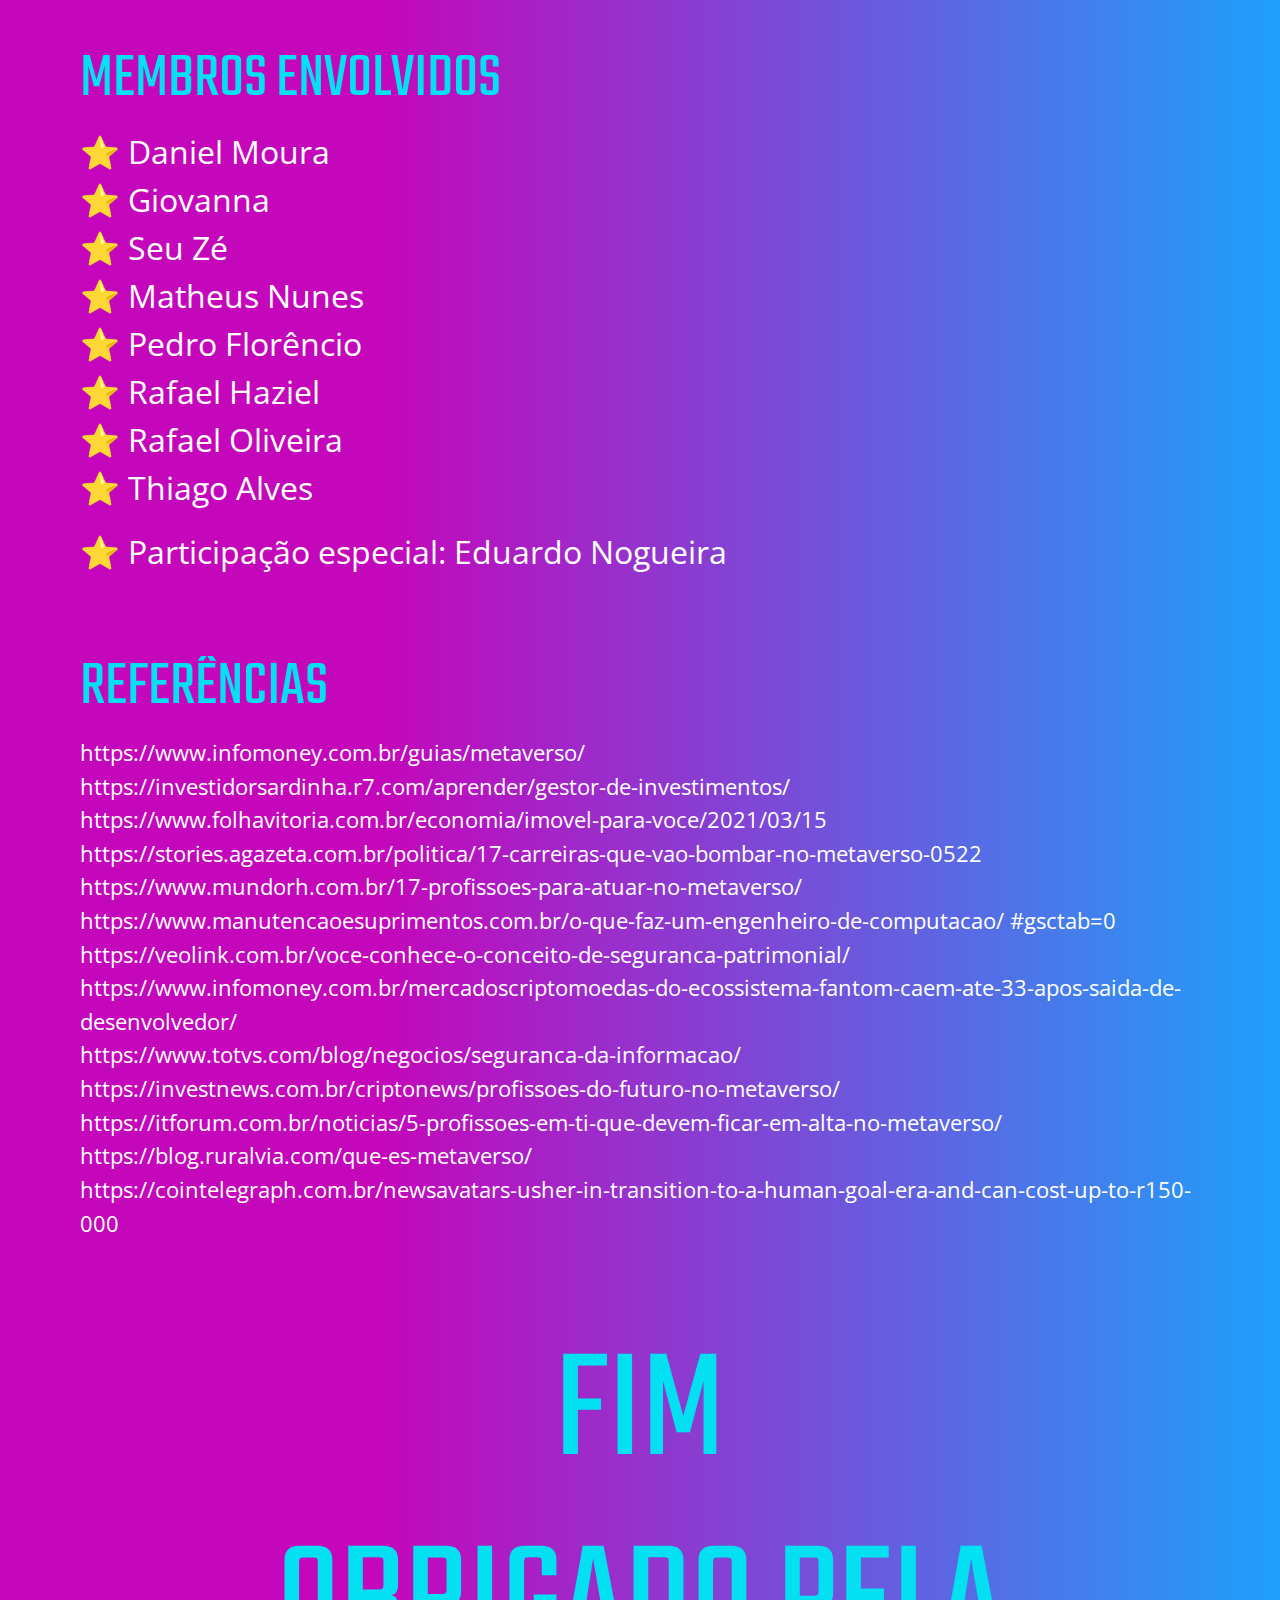
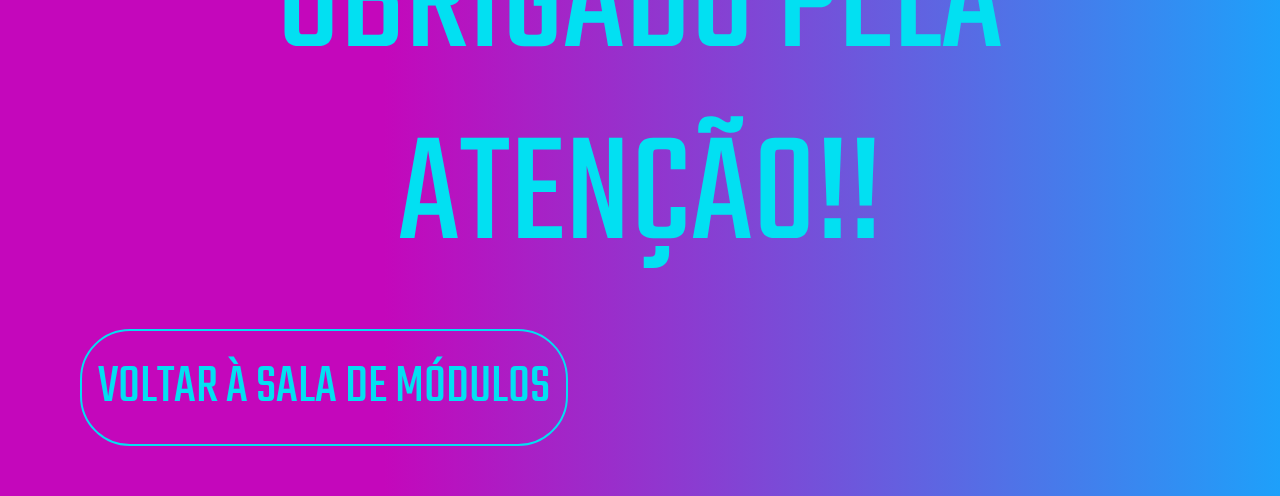
==== src/assets/html/referencia.html @ d573d34e "Fim do trabalho de P.E sobre o Metaverso" ====
<!DOCTYPE html>
<html lang="pt-br">
    <head>
        <meta charset="UTF-8">
        <meta http-equiv="X-UA-Compatible" content="IE=edge">
        <meta name="viewport" content="width=device-width, initial-scale=1.0">
        <title>Metaverso | Membros e Referências</title>
        <link rel="preconnect" href="https://fonts.googleapis.com">
        <link rel="preconnect" href="https://fonts.gstatic.com" crossorigin>
        <link href="https://fonts.googleapis.com/css2?family=Open+Sans:wght@300;400;700&display=swap" rel="stylesheet">
        <link href="https://fonts.googleapis.com/css2?family=Teko&display=swap" rel="stylesheet">
        <link rel="stylesheet" href="../../../reset.css">
        <link rel="stylesheet" href="../../../src/assets/css/global.css">
        <link rel="stylesheet" href="../../../src/assets/css/referencia.css">
    </head>
    <body>
        <main class="main">
            <section class="main__section">
                <article class="main__article">
                    <h2 class="article__titulo">Membros envolvidos</h1>
                    <p class="article__membros">Daniel Moura</p>
                    <p class="article__membros">Giovanna</p>
                    <p class="article__membros">Seu Zé</p>
                    <p class="article__membros">Matheus Nunes</p>
                    <p class="article__membros">Pedro Florêncio</p>
                    <p class="article__membros">Rafael Haziel</p>
                    <p class="article__membros">Rafael Oliveira</p>
                    <p class="article__membros">Thiago Alves</p>
                    <br>
                    <p class="article__membros">Participação especial: Eduardo Nogueira</p>
                </article>

                <article class="main__article">
                    <h2 class="article__titulo">Referências</h2>
                    <p class="article__references">https://www.infomoney.com.br/guias/metaverso/</p> 
                    <p class="article__references">https://investidorsardinha.r7.com/aprender/gestor-de-investimentos/</p> 
                    <p class="article__references">https://www.folhavitoria.com.br/economia/imovel-para-voce/2021/03/15</p> 
                    <p class="article__references">https://stories.agazeta.com.br/politica/17-carreiras-que-vao-bombar-no-metaverso-0522</p>
                    <p class="article__references">https://www.mundorh.com.br/17-profissoes-para-atuar-no-metaverso/</p> 
                    <p class="article__references">https://www.manutencaoesuprimentos.com.br/o-que-faz-um-engenheiro-de-computacao/
                    #gsctab=0</p> 
                    <p class="article__references">https://veolink.com.br/voce-conhece-o-conceito-de-seguranca-patrimonial/</p> 
                    <p class="article__references">https://www.infomoney.com.br/mercadoscriptomoedas-do-ecossistema-fantom-caem-ate-33-apos-saida-de-desenvolvedor/</p> 
                    <p class="article__references">https://www.totvs.com/blog/negocios/seguranca-da-informacao/</p> 
                    <p class="article__references">https://investnews.com.br/criptonews/profissoes-do-futuro-no-metaverso/</p> 
                    <p class="article__references">https://itforum.com.br/noticias/5-profissoes-em-ti-que-devem-ficar-em-alta-no-metaverso/</p> 
                    <p class="article__references">https://blog.ruralvia.com/que-es-metaverso/</p>
                    <p class="article__references">https://cointelegraph.com.br/newsavatars-usher-in-transition-to-a-human-goal-era-and-can-cost-up-to-r150-000</p> 
                </article>

                
                <h2 class="fim">Fim</h2>
                <h2 class="agradecimento">Obrigado pela atenção!!</h2>
                
                <a class="main__link" href="home.html">Voltar à sala de Módulos</a>
            </section>
        </main>
    </body>
</html>
---- src/assets/css/global.css ----
*{
    margin: 0;
    padding: 0;
    border: 0;
    box-sizing: border-box;
}

:root{
    /*BRANCO*/
    --branco: #FFFFFF;

    /*CIANOS*/
    --ciano: #1EA0FA;
    --ciano-claro: #02E0F2;
    --ciano-cinza: #91B3F2;

    /*AZUIS*/
    --azul: #4503CB;
    --azul-claro: #0333FF;
    --azul-escuro: #2f0461;

    /*ROSAS*/
    --rosa: #FF11A4;
    --rosa-claro: #FB56F2;
    --rosa-avermelhado: #FD005E;
    --rosa-pastel: #F458B2;
    --vermelho-rosado: #FC002B;

    /*ROXOS*/
    --roxo: #C407BB;
    --roxo-claro: #E536D1;
    --roxo-pastel: #C767D5;
    --roxo-pastel2: #933ca0;
    --roxo-rosado: #B7007F;
    --roxo-azulado: #780ABA;

    /*DEGRADÊS*/
    --roxo-ciano: linear-gradient(45deg, var(--roxo) 20%, var(--ciano));
    --roxo-ciano2: linear-gradient(90deg, var(--roxo) 30%, var(--ciano));
    --roxo-azulado-rosa-avermelhado: linear-gradient(45deg, var(--roxo-azulado) 20%, var(--rosa-avermelhado));
    --roxo-azulado-rosa-avermelhado2: linear-gradient(90deg, var(--roxo-azulado) 30%, var(--rosa-avermelhado));
    --roxoclaro-cianoclaro: linear-gradient(45deg, var(--roxo-claro) 20%, var(--ciano-claro));
    --roxoazulado-vermelhorosado: linear-gradient(45deg, var(--roxo-azulado), var(--vermelho-rosado));
    --roxopastel-roxo: linear-gradient(90deg, var(--roxo-pastel), var(--roxo-pastel2));

    /*FONTE*/
    --teko: 'Teko', sans-serif;
}

html, body{
    font-size: 1rem;
    font-family: 'Open Sans', sans-serif;
    width: 100%;
    height: 100%;
}
---- src/assets/css/referencia.css ----
html, body{
    background: var(--roxo-ciano2);
    height: 100%;
}

.main__section{
    width: 100%;
    height: 100%;
    padding: 3rem 5rem 5rem 5rem;
}

.main__article{
    margin-bottom: 5rem;
}

.article__titulo{
    background: var(--ciano-claro);
    background-clip: text;
    -webkit-background-clip: text;
    -webkit-text-fill-color: transparent;
    color: black;
    font-family: var(--teko);
    font-size: 4rem;
    text-transform: uppercase;
    padding-bottom: 1rem;
}

.article__membros{
    color: var(--branco);
    font-size: 2rem;
    line-height: 1.5;
}

.article__membros::before{
    content: '⭐';
    margin-right: .5rem;
}

.article__references{
    color: var(--branco);
    font-size: 1.4rem;
    line-height: 1.5;
}

.fim, .agradecimento{
    color: var(--ciano-claro);
    font-family: var(--teko);
    font-size: 10rem;
    text-transform: uppercase;
    line-height: 1.2;
    text-align: center;
    margin: 2rem 0 4rem 0;
}

.fim{
    margin: 0;
}

.agradecimento{
    margin-top: 0;
}

.main__link{
    color: var(--ciano-claro);
    background: transparent;
    border: 2px solid var(--ciano-claro);
    border-radius: 50px;
    text-transform: uppercase;
    text-decoration: none;
    font-size: 3.5rem;
    font-family: var(--teko);
    padding: 1rem;
}

.main__link:hover{
    color: var(--vermelho-rosado);
    background: var(--roxo-azulado-rosa-avermelhado);
    border: 2px solid var(--vermelho-rosado);
}

@media screen and (max-width: 700px) {
    .main__section{
        padding: 3rem 2rem 5rem 2rem;
    }

    .article__references{
        font-size: 1.1rem;
    }

    .fim, .agradecimento{
        font-size: 5rem;
    }

    .main__link{
        font-size: 2.8rem;
    }
}

@media screen and (max-width: 700px) {
    .article__titulo{
        font-size: 3rem;
    }
    
    .article__membros{
        font-size: 1.4rem;
    }

    .article__references{
        font-size: .75rem;
    }

    .fim, .agradecimento{
        font-size: 3rem;
    }

    .main__link{
        font-size: 2rem;
    }
}

@media screen and (max-width: 350px) {
    .main__section{
        padding: 3rem 1rem 5rem 1rem;
    }

    .article__titulo{
        font-size: 2.4rem;
    }
    
    .article__membros{
        font-size: 1.2rem;
    }

    .article__references{
        font-size: .55rem;
    }

    .fim, .agradecimento{
        font-size: 2.6rem;
    }

    .main__link{
        font-size: 1.4rem;
    }
}
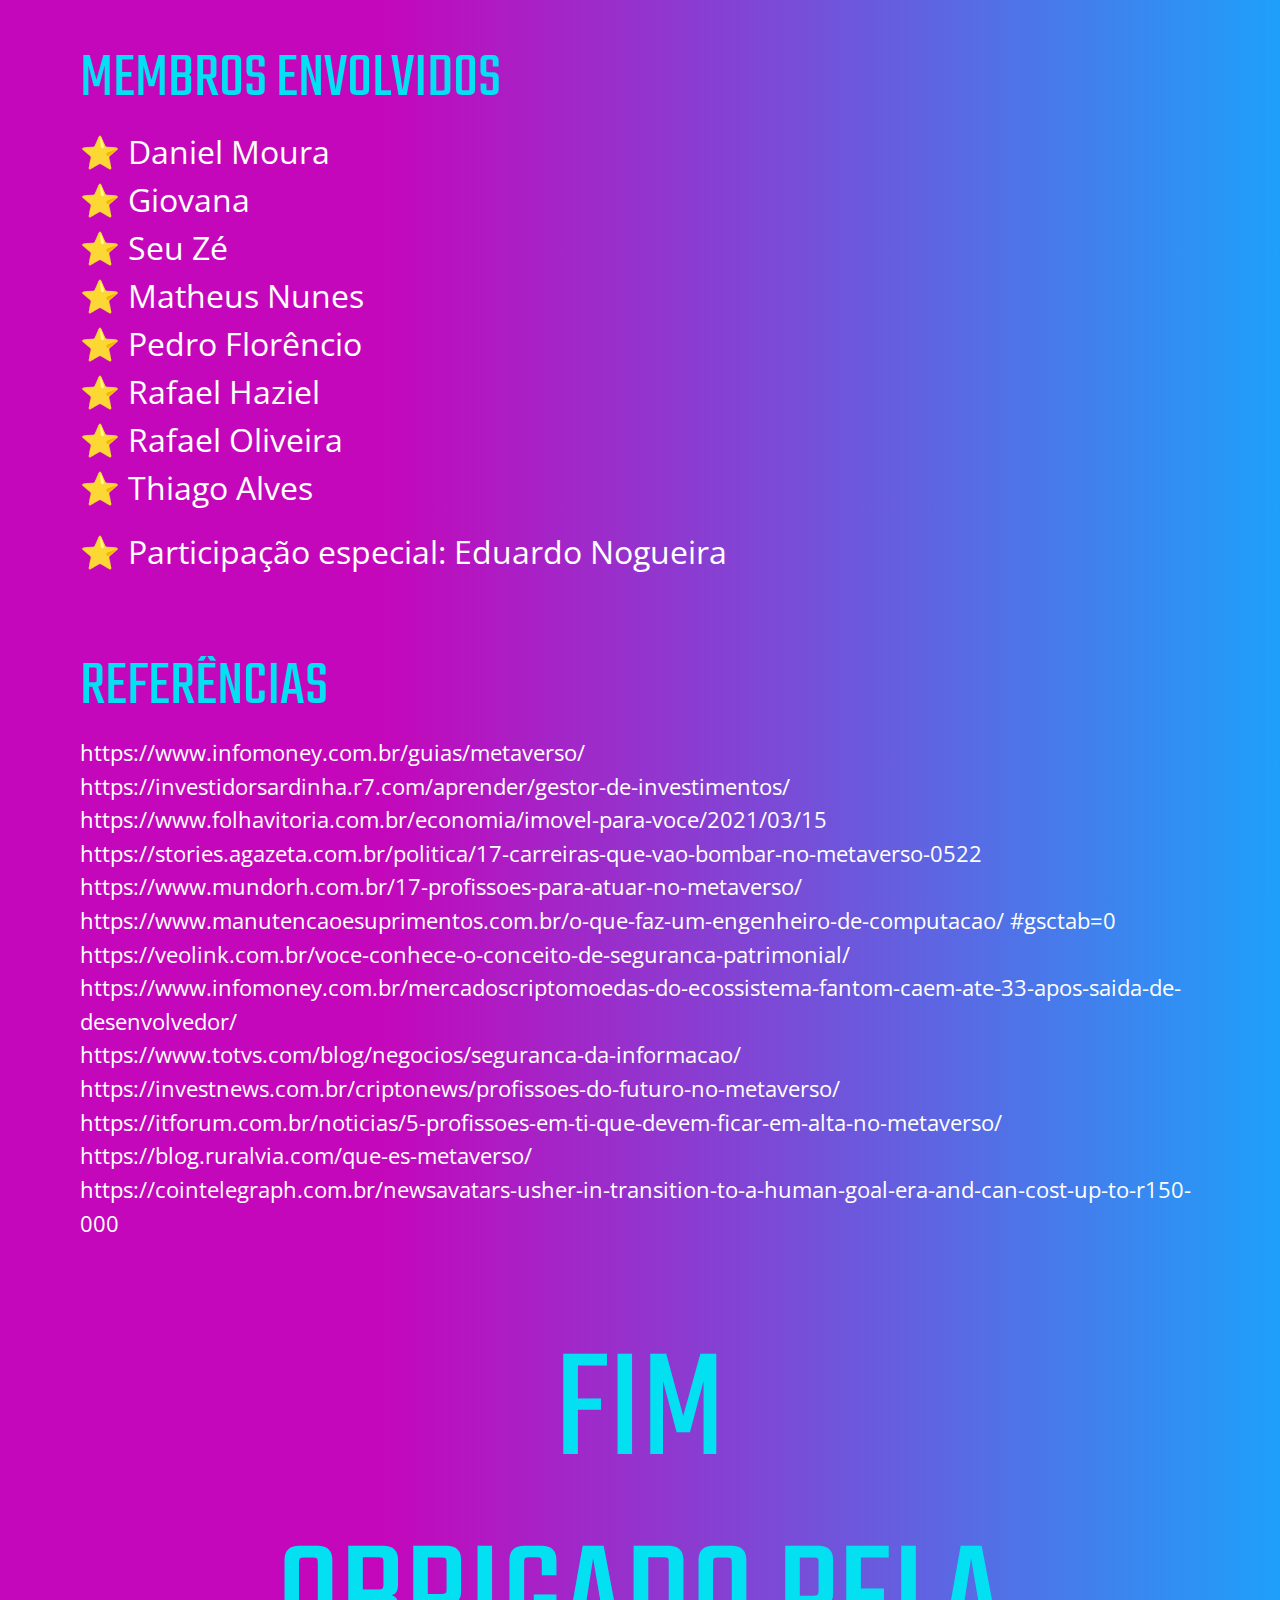
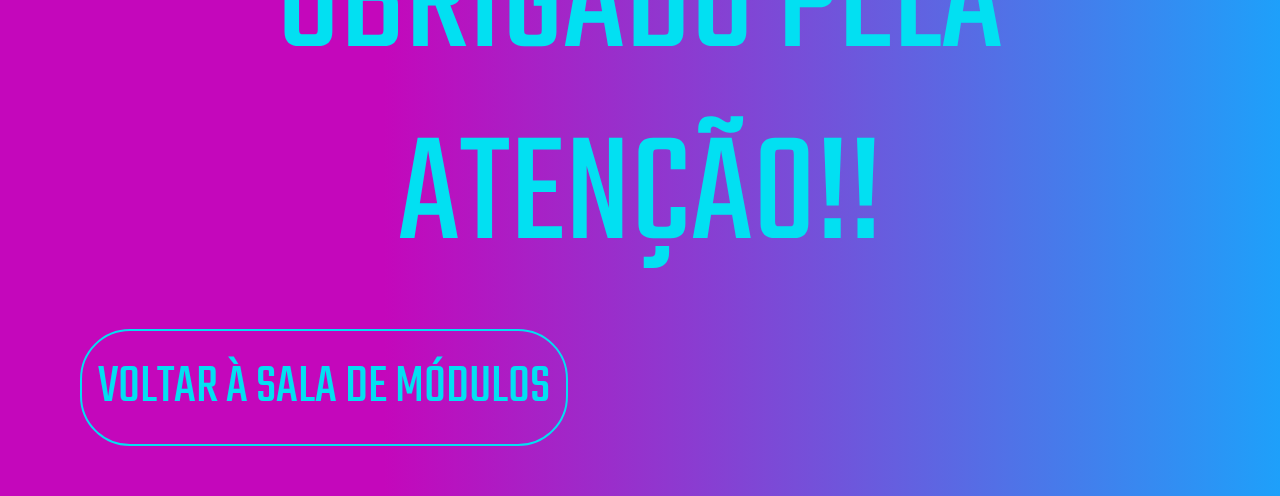
==== commit 357844d3: "corrigindo nome da integrante giovana" ====
--- a/src/assets/html/referencia.html
+++ b/src/assets/html/referencia.html
@@ -19,7 +19,7 @@
                 <article class="main__article">
                     <h2 class="article__titulo">Membros envolvidos</h1>
                     <p class="article__membros">Daniel Moura</p>
-                    <p class="article__membros">Giovanna</p>
+                    <p class="article__membros">Giovana</p>
                     <p class="article__membros">Seu Zé</p>
                     <p class="article__membros">Matheus Nunes</p>
                     <p class="article__membros">Pedro Florêncio</p>
@@ -56,4 +56,4 @@
             </section>
         </main>
     </body>
-</html>+</html>
